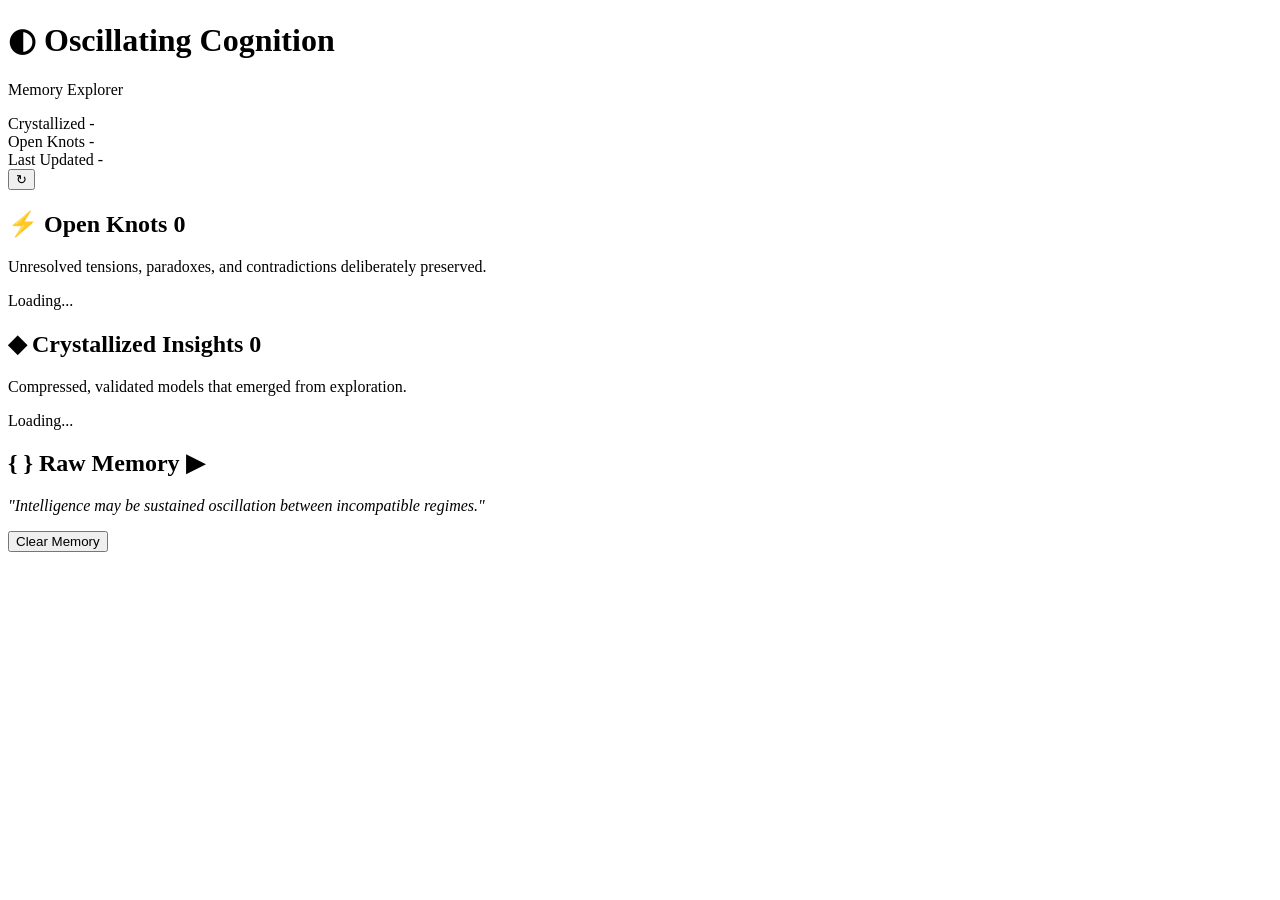
==== web/index.html @ f172f9a7 "Add Web UI for memory exploration" ====
<!DOCTYPE html>
<html lang="en">
<head>
    <meta charset="UTF-8">
    <meta name="viewport" content="width=device-width, initial-scale=1.0">
    <title>Oscillating Cognition</title>
    <link rel="stylesheet" href="/static/style.css">
</head>
<body>
    <header>
        <h1>◐ Oscillating Cognition</h1>
        <p class="subtitle">Memory Explorer</p>
    </header>

    <main>
        <section id="status" class="status-bar">
            <div class="stat">
                <span class="label">Crystallized</span>
                <span id="crystallized-count" class="value">-</span>
            </div>
            <div class="stat">
                <span class="label">Open Knots</span>
                <span id="knots-count" class="value tension">-</span>
            </div>
            <div class="stat">
                <span class="label">Last Updated</span>
                <span id="last-modified" class="value dim">-</span>
            </div>
            <button id="refresh-btn" class="btn-refresh" title="Refresh">↻</button>
        </section>

        <div class="panels">
            <!-- Open Knots Panel - Deliberately prominent -->
            <section id="knots-panel" class="panel knots-panel">
                <h2>
                    <span class="icon">⚡</span>
                    Open Knots
                    <span class="badge" id="knots-badge">0</span>
                </h2>
                <p class="panel-desc">Unresolved tensions, paradoxes, and contradictions deliberately preserved.</p>
                <div id="knots-list" class="items-list">
                    <p class="loading">Loading...</p>
                </div>
            </section>

            <!-- Crystallized Panel -->
            <section id="insights-panel" class="panel insights-panel">
                <h2>
                    <span class="icon">◆</span>
                    Crystallized Insights
                    <span class="badge" id="insights-badge">0</span>
                </h2>
                <p class="panel-desc">Compressed, validated models that emerged from exploration.</p>
                <div id="insights-list" class="items-list">
                    <p class="loading">Loading...</p>
                </div>
            </section>
        </div>

        <section id="raw-panel" class="panel raw-panel collapsed">
            <h2 class="collapsible" onclick="toggleRaw()">
                <span class="icon">{ }</span>
                Raw Memory
                <span class="expand-icon">▶</span>
            </h2>
            <pre id="raw-json" class="raw-json"></pre>
        </section>
    </main>

    <footer>
        <p>
            <em>"Intelligence may be sustained oscillation between incompatible regimes."</em>
        </p>
        <div class="footer-actions">
            <button id="clear-btn" class="btn-danger" onclick="confirmClear()">Clear Memory</button>
        </div>
    </footer>

    <script src="/static/app.js"></script>
</body>
</html>
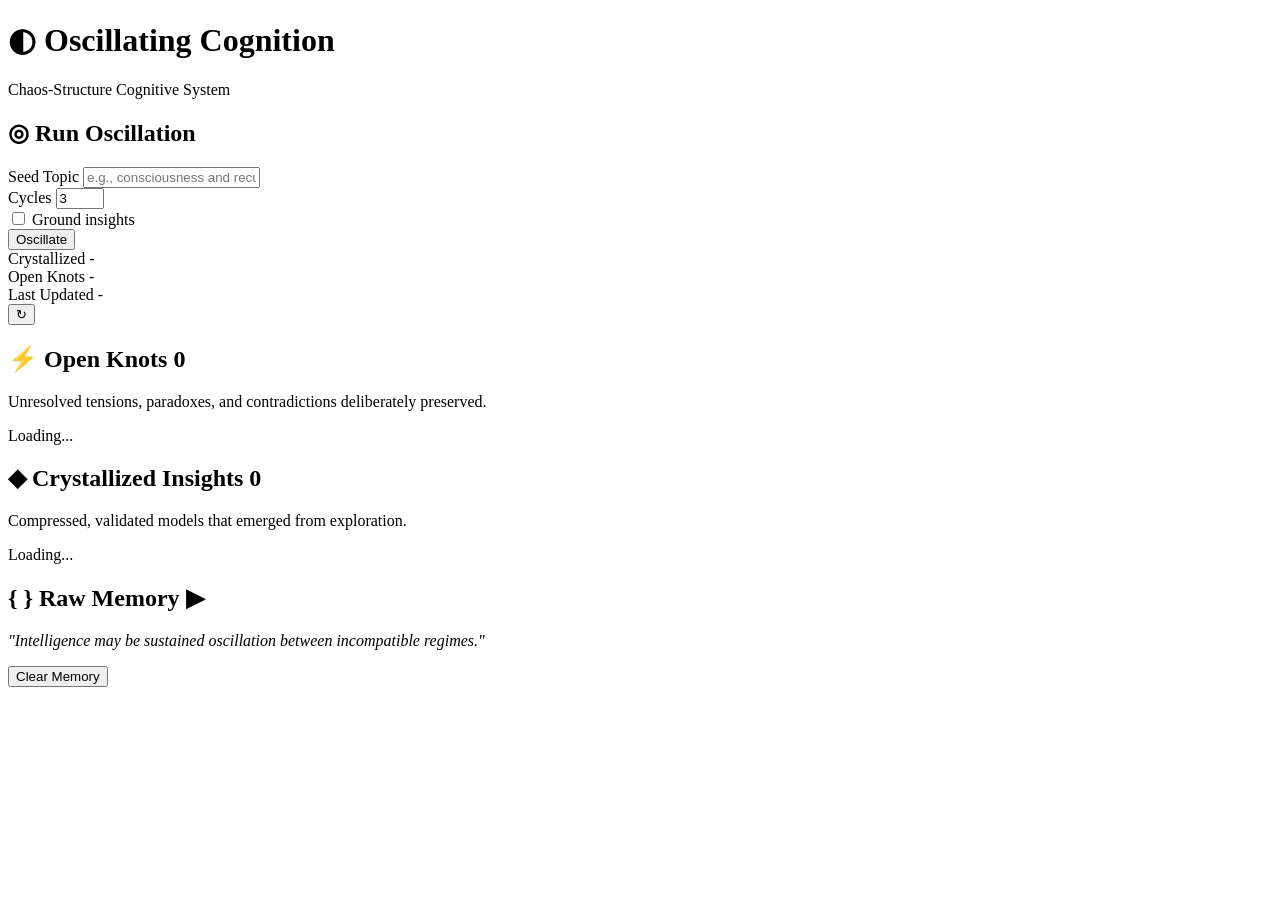
==== commit 20d79430: "Add web UI for entering seeds and running oscillation cycles Co-Authored-By: Claude Opus 4.6 <norepl" ====
--- a/web/index.html
+++ b/web/index.html
@@ -9,10 +9,65 @@
 <body>
     <header>
         <h1>◐ Oscillating Cognition</h1>
-        <p class="subtitle">Memory Explorer</p>
+        <p class="subtitle">Chaos-Structure Cognitive System</p>
     </header>
 
     <main>
+        <!-- Oscillation Control Panel -->
+        <section id="control-panel" class="panel control-panel">
+            <h2>
+                <span class="icon">◎</span>
+                Run Oscillation
+            </h2>
+            <form id="oscillate-form" class="oscillate-form">
+                <div class="form-row">
+                    <div class="input-group seed-input">
+                        <label for="seed-input">Seed Topic</label>
+                        <input
+                            type="text"
+                            id="seed-input"
+                            name="seed"
+                            placeholder="e.g., consciousness and recursion"
+                            required
+                        >
+                    </div>
+                    <div class="input-group cycles-input">
+                        <label for="cycles-input">Cycles</label>
+                        <input
+                            type="number"
+                            id="cycles-input"
+                            name="cycles"
+                            value="3"
+                            min="1"
+                            max="10"
+                        >
+                    </div>
+                    <div class="input-group ground-input">
+                        <label for="ground-checkbox">
+                            <input type="checkbox" id="ground-checkbox" name="ground">
+                            Ground insights
+                        </label>
+                    </div>
+                    <button type="submit" id="oscillate-btn" class="btn-oscillate">
+                        <span class="btn-text">Oscillate</span>
+                        <span class="btn-spinner" style="display: none;">⟳</span>
+                    </button>
+                </div>
+            </form>
+            <div id="progress-container" class="progress-container" style="display: none;">
+                <div class="progress-bar">
+                    <div id="progress-fill" class="progress-fill"></div>
+                </div>
+                <div id="progress-text" class="progress-text">Initializing...</div>
+            </div>
+            <div id="result-container" class="result-container" style="display: none;">
+                <div class="result-header">
+                    <span class="result-icon">✓</span>
+                    <span id="result-summary">Oscillation complete</span>
+                </div>
+            </div>
+        </section>
+
         <section id="status" class="status-bar">
             <div class="stat">
                 <span class="label">Crystallized</span>
